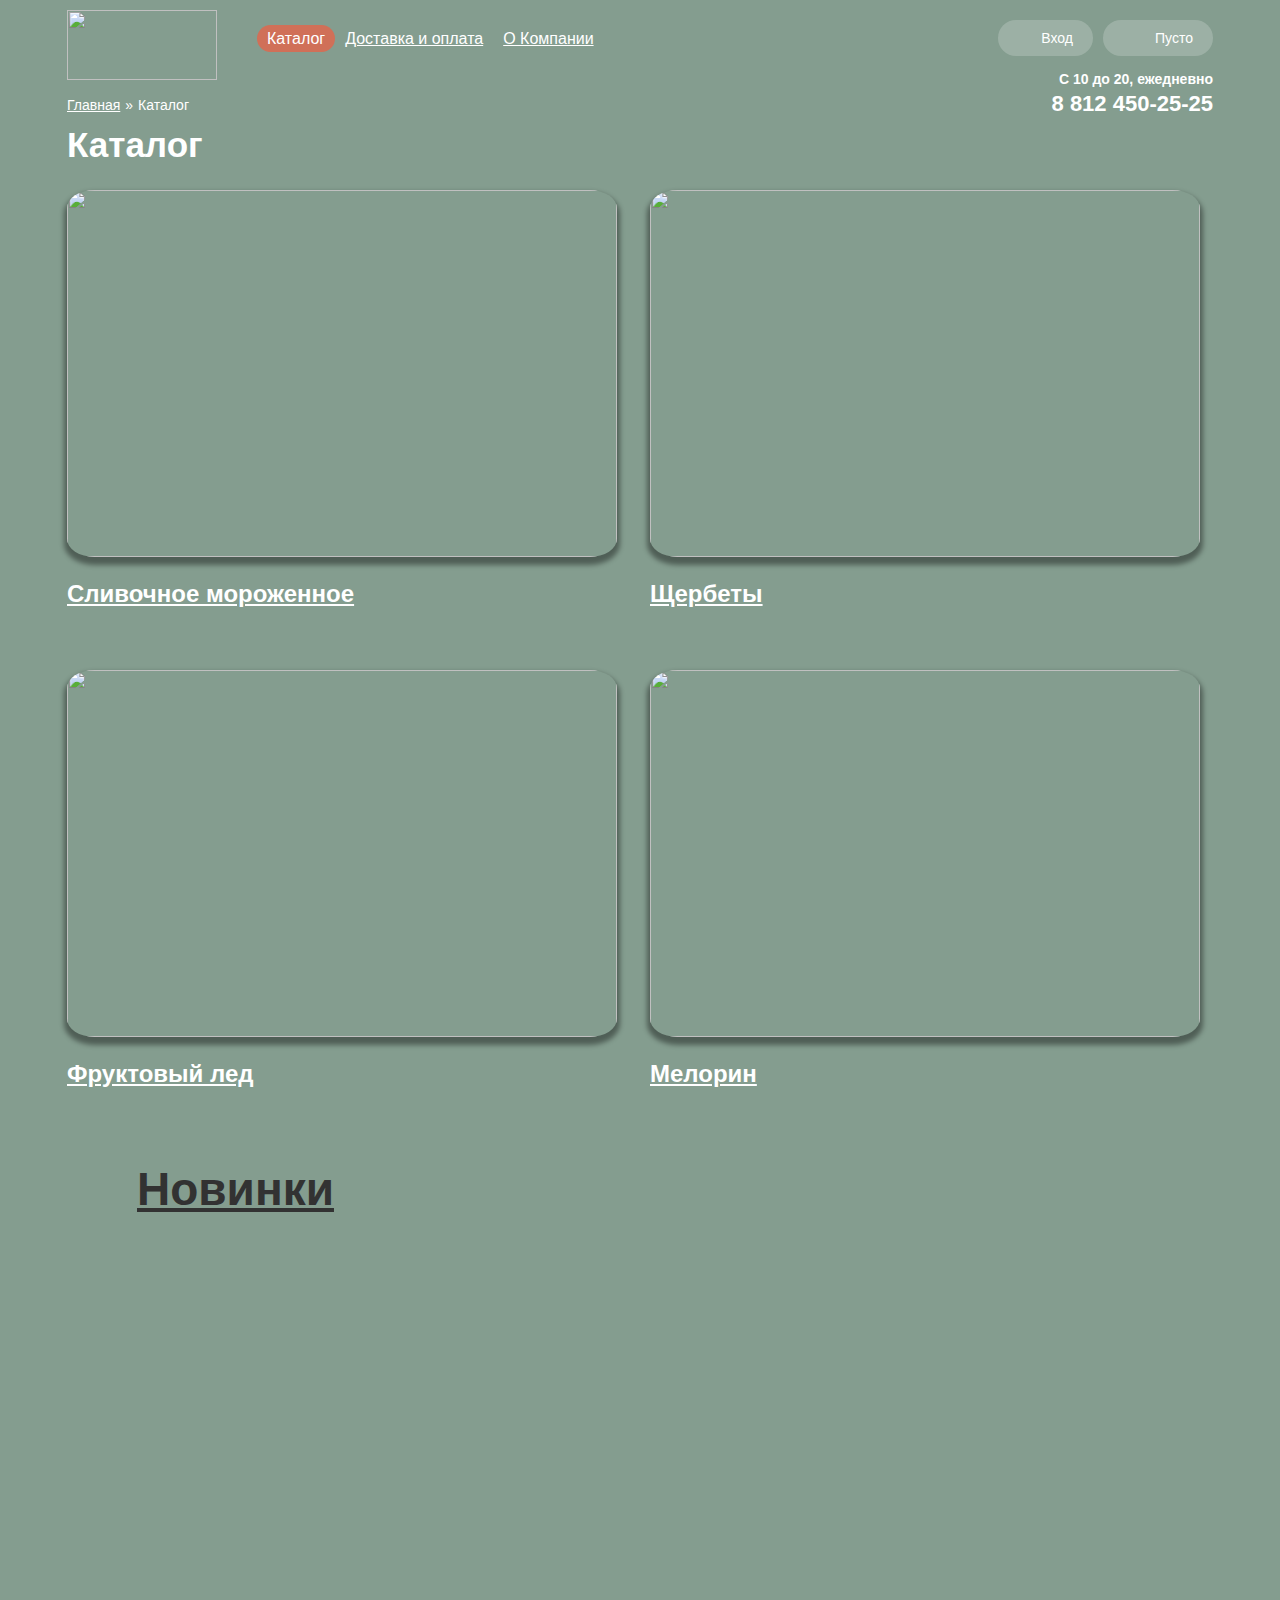
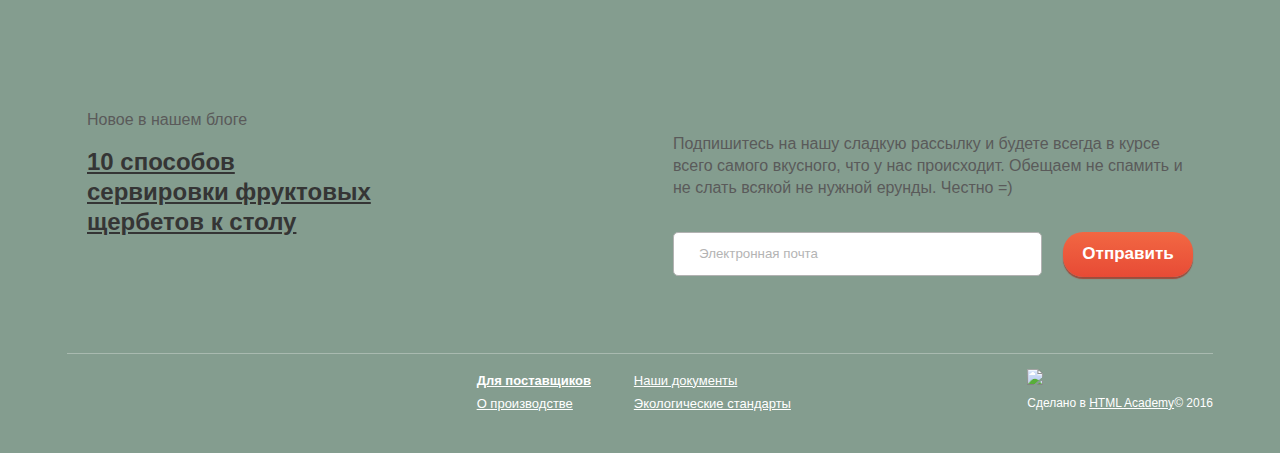
==== catalog.html @ 1eeef54d "Add files via upload" ====
<!DOCTYPE HTML>
<html>
    <head>
        <meta charset="utf-8">
        <title>Gllacy Shop</title>
        <link rel="stylesheet" href="style.css">
    </head>
    <body>
        <header>
            <div class="container">
                <div class="header-menu">
                    <div class="header-logo-and-menu">
                        <img src="img/Logo.png" width="150" height="70" class="logo">
                        <ul class="main-menu">
                            <li class="menu-catalog">
                                <a href="#" class="menu-current">Каталог</a>
                                <ul class="sub-menu">
                                    <li class="news">Новинки</li>
                                    <li><a href="creamy.html">Сливочное</a></li>
                                    <li><a href="#">Щербеты</a></li>
                                    <li><a href="#">Фруктовый лед</a></li>
                                    <li><a href="#">Мелорин</a></li>
                                </ul>
                            </li>
                            <li><a href="#">Доставка и оплата</a></li>
                            <li><a href="#">О Компании</a></li>
                        </ul>
                        <ul class="breadcrumbs">
                            <li><a href="index.html">Главная</a></li>
                            <li>Каталог</li>
                        </ul>
                    </div>
                    <div class="header-user-info">
                        <ul class="user-menu">
                            <li class="search">
                                <form class="search-string hide" action="#" method="get">
                                    <input type="text" placeholder="Что ищем?">
                                </form>
                            </li>
                            <li class="user-authorization"><span class="entrance">Вход</span>
                                <form class="authorization hide" action="#" method="post">
                                    <input type="text" class="authorization-email" placeholder="Электронная почта">
                                    <input type="text" class="password" placeholder="Пароль">
                                    <div class="btn-and-help">
                                        <input type="submit" class="btn user-btn" value="Войти">
                                        <div class="pass-and-reg">
                                            <a href="#">Забыли пароль?</a>
                                            <a href="#">Новая регистрация</a>
                                        </div>
                                    </div>
                                </form>
                            </li>
                            <li class="cart">Пусто</li>
                        </ul>
                        <p>С 10 до 20, ежедневно</p>
                        <p class="header-phone">8 812 450-25-25</p>
                    </div>
                </div>
            </div>
        </header>
        <main class="container">
            <h1 class="page-title">Каталог</h1>
            <section class="catalog-main">
                <ul class="catalog-main-menu">
                    <li class="section-menu">
                        <a href="creamy.html"><img src="img/morogenoe.jpg" width="550"></a>
                        <h2><a href="creamy.html">Сливочное мороженное</a></h2>
                    </li>
                    <li class="section-menu">
                        <img src="img/sherbet.jpg" width="550" >
                        <h2><a href="#">Щербеты</a></h2>
                    </li>
                    <li class="section-menu">
                        <img src="img/fructs-ice.jpg">
                        <h2><a href="#">Фруктовый лед</a></h2>
                    </li>
                    <li class="section-menu">
                        <img src="img/mellorine.jpg">
                        <h2><a href="#">Мелорин</a></h2>
                    </li>
                </ul>
            </section>
            <section class="new-product">
                <h2><a href="#">Новинки</a></h2>
            </section>
            <section class="social">
                <div class="container">
                    <div class="blog">
                        <p>Новое в нашем блоге</p>
                        <a href="#">10 способов сервировки фруктовых щербетов к столу</a>
                    </div>
                    <div class="email">
                        <form class="subscription" action="#" method="post">
                            <label for="user-email">Подпишитесь на нашу сладкую рассылку и будете всегда в курсе всего самого вкусного, что у нас происходит. Обещаем не спамить и не слать всякой не нужной ерунды. Честно =)</label>
                            <div class="btn-and-email">
                                <input type="text" name="email" id="user-email" placeholder="Электронная почта">
                                <input type="submit" class="btn" value="Отправить">
                            </div>
                        </form>
                    </div>
                </div>
            </section>
        </main>
        <footer class="footer-catalog-page">
            <div class="container">
                <div class="footer-social">
                    <a href="#" class="twitter-btn btn">twitter</a>
                    <a href="#" class="insta-btn btn">instagram</a>
                    <a href="#" class="facebook-btn btn">facebook</a>
                    <a href="#" class="vk-btn btn">vk</a>
                </div>
                <div class="footer-menu">
                    <ul class="footer-menu-list">
                        <li><a href="#">Для поставщиков</a></li>
                        <li><a href="#">Наши документы</a></li>
                        <li><a href="#">О производстве</a></li>
                        <li><a href="#">Экологические стандарты</a></li>
                    </ul>
                </div>
                <div class="footer-copyright">
                    <div class="logo">
                        <img src="img/Лого.png">
                    </div>
                    <p>Сделано в <a href="#">HTML Academy</a>&copy; 2016</p>
                </div>
            </div>
        </footer>
        <script src="script.js"></script>
    </body>
</html>
---- style.css ----
@font-face {
    font-family:"Roboto" ;
    font-style: normal;
    src: url(/fonts/Roboto-Medium.ttf);
}
@font-face {
    font-family:"Roboto";
    font-weight: bold;
    src: url(/fonts/Roboto-Bold.ttf);
}
body {
    margin: 0;
    padding: 0;
    font-family: "Roboto", sans-serif;
    font-size: 16px;
    line-height: 22px;
    background-color:#849d8f;
    
    max-width: 1920px;
    color: white;
    box-sizing: content-box;
}
.container {
    width: 1146px;
    margin: 0 auto;
}
.breadcrumbs {
    grid-area: breadcrumbs;
    margin: 0;
    display: flex;
    list-style: none;
    align-self: center;
    padding: 0;
}
.breadcrumbs li {
    margin-right: 5px;
    font-size: 14px;
}
.breadcrumbs li a {
    color: white;
}
.breadcrumbs li:not(:last-child)::after {
    content: "»‎";
    text-decoration: none;
    margin-left: 5px;
}
.btn {
    display: inline-block;
    padding: 10px 20px;
    font-size: 18px;
    font-weight: bold;
    text-align: center;
    text-decoration: none;
    color: white;
    background: linear-gradient(1deg, #e74a35, #f26843);
    border: none;
    border-radius: 20px;
    box-shadow: 0 2px 1px 0 #ac110094;
}
.btn:hover {
    background: #f07963 ;
}
.btn:active {
    background: linear-gradient(180deg, #e74a35, #f26843);
    box-shadow: 0 -2px 1px 0 #ac110094;
}
.footer-menu-list a:hover,
.footer-menu-list a:active,
.breadcrumbs li a:hover,
.breadcrumbs li a:active {
    color: #ffbc9e;
}
.promo-main {
    background-image: url("img/banner.png");
    background-repeat: no-repeat;
    background-position: top center;
}
.background-gradient {
    position: absolute;
    top: 40px;
    left: 214px;
    width: 700px;
    height: 700px;
    border-radius: 50%;
    background-color: #cbf1dd;
    filter:blur(180px);
    z-index: -50;
}
header .container {
    position: relative;
    
}
.header-menu {
    margin: 0;
    display: grid;
    grid-template-columns: 1fr 1fr;
    justify-content: space-between;
}
.header-logo-and-menu {
    display: grid;
    grid-template-columns: 150px 1fr;
    grid-template-rows: 1fr 50px;
    grid-template-areas: "logo main-menu"
                         "breadcrumbs breadcrumbs";
}
.logo {
    grid-area: logo;
    margin-right: 15px;
    margin-top: 10px;
}
.main-menu {
    grid-area: main-menu;
    margin: 0;
    margin-top: 30px;
    display: flex;
    list-style: none;
    line-height: 18px;
}

.main-menu li a {
    color: white;
    padding: 5px 10px;
}
.sub-menu {
    display: none;
    position: absolute;
    color: #343434;
    font-size: 14px;
    width: 145px;
    height: 171px;
    margin-top: 15px;
    padding: 0;
    list-style: none;
    background-color: white;
    border-radius: 5%;
    box-shadow: 0 10px 10px 5px rgba(0, 0, 0, 0.4);
    z-index: 2;
}
.sub-menu li {
    margin: 0;
    padding-bottom: 5px;
    padding-top: 10px;
    padding-left: 20px;
}
.sub-menu li:last-child {
    border-bottom-left-radius: 10px;
    border-bottom-right-radius: 10px;
}
.sub-menu li:hover{
    background-color: #fbded7;
}
.main-menu .sub-menu .sub-menu-current,
.main-menu .sub-menu .sub-menu-current:hover,
.main-menu .sub-menu .sub-menu-current:active {
    background-color:#d07058;
}

.sub-menu .news:hover {
    background-color:transparent;
}
.sub-menu .news {
    margin: 0;
    font-weight: bold;
    padding-bottom: 10px;
    border-bottom: 1px solid #32323238;
}
.menu-catalog {
    position: relative;
}
.menu-catalog:hover > .sub-menu {
    display: block;
}
.main-menu li:hover a{
    color: #323232;
    background-color: white;
    text-decoration: none;
    border-radius: 20px;
}
.main-menu li:active > a {
    box-shadow: inset 0 1px 2px 1px #696969;
}
.menu-catalog .sub-menu li a {
    padding: 0;
}
.menu-catalog .sub-menu li:hover a {
    background-color: transparent;
    padding: 0;
}

.main-menu .sub-menu li:active a {
    box-shadow: none;
}
.main-menu .sub-menu li:active {
    background-color: #f6b5a5;
}
.menu-current,
.main-menu li:hover .menu-current {
    color: white;
    background-color: #d07058;
    text-decoration: none;
    border-radius: 20px;
}
.menu-catalog .sub-menu .sub-menu-current a,
.menu-catalog .sub-menu .sub-menu-current a:hover,
.menu-catalog .sub-menu .sub-menu-current a:active {
    color: white;
    background-color:transparent;
}
.header-user-info {
    font-size: 14px;
    line-height: 16px;
}
.user-menu {
    margin: 0;
    padding: 0;
    margin-top: 20px;
    margin-bottom: 15px;
    display: flex;
    list-style: none;
    justify-content: right;
    
}
.user-authorization {
    position: relative;
}
.authorization {
    display: flex;
    flex-direction: column;
    justify-content: space-between;
    position: absolute;
    right: 0;
    top: 40px;
    padding: 20px 15px;
    background-color: #f8f7f4;
    box-shadow: 0 10px 10px 5px rgba(0, 0, 0, 0.4);
    width: 235px;
    height: 145px;
    border-radius: 5px;
    z-index: 2;
}
.authorization input[type="text"] {
    font-size: 14px;
    width: 221px;
    height: 36px;
    padding: 0;
    border: 1px solid #b2b2b2;
    border-radius: 5px;
    padding-left: 15px;
}

.authorization input[type="text"]:hover {
    border: 2px solid #b2b2b2;
}
.authorization input[type="text"]:focus{
    border: 2px solid #2e88e4;
    outline: 0;
}

.btn-and-help .pass-and-reg a {
    color: #333333;
    font-size: 13px;
    text-decoration: underline;
}
.btn-and-help {
    display: flex;
    justify-content: space-between;
}
.pass-and-reg {
    display: flex;
    flex-direction: column;
    justify-content: space-evenly;
}
.pass-and-reg a:hover {
    color: #ec593c;
}
.pass-and-reg a:active {
    color: #ec593c;
}
.entrance {
    display: inline-block;
    padding-top: 10px;
    padding-bottom: 10px;
    padding-right: 20px;
    width: 75px;
    margin-left: 10px;
    text-align: end;
    vertical-align: middle;
    background-color: rgba(255, 255, 255, 0.2);
    background-image: url("img/Вход.png");
    background-repeat: no-repeat;
    background-position: left 15px top 7px;
    border-radius: 20px;
}
.entrance:hover {
    color: #323232;
    background-color: rgb(255, 255, 255);
    background-image: url("img/Вход\ copy.png");
}
.cart {
    width: 90px;
    padding-top: 10px;
    padding-right: 20px;
    text-align: end;
    margin-left: 10px;
    background-color: rgba(255, 255, 255, 0.2);
    background-image: url("img/Корзина.png");
    background-repeat: no-repeat;
    background-position: left 15px top 7px;
    border-radius: 20px;
}

.user-menu a {
    text-decoration: none;
    color: white;
    
}
.search {
    position: relative;
    font-size: 0;
    width: 35px;
    height: 35px;
    background-image: url("img/Лупа.png");
    background-repeat: no-repeat;
}
.search:hover {
    background-image: url("img/Лупа-dark.png");
}

.search-string {
    position: absolute;
    right: 0;
    top: 40px;
    padding: 15px;
    margin: 0;
    width: 245px;
    height: 40px;
    background-color: #f8f7f4;
    box-shadow: 0 10px 10px 5px rgba(0, 0, 0, 0.4);
    border-radius: 5px;
}
.search-string input[type="text"] {
    font-size: 14px;
    border: 1px solid #b2b2b2;
    border-radius: 5px;
    width: 239px;
    height: 36px;
}
.search-string input[type="text"]:hover {
    border: 2px solid #b2b2b2;
}
.search-string input[type="text"]:focus {
    border: 2px solid #2e88e4;
    outline: 0;
}
.header-user-info p {
    margin: 0;
    margin-bottom: 5px;
    font-weight: bold;
    text-align: end;
}
.header-phone {
    font-size: 22px;
    line-height: 24px;
    margin: 0;
}
.promo-banner {
    margin-top: 275px;
    font-size: 60px;
    line-height: 60px;
    font-weight: bold;
    text-align: center;
}
.slider .promo-btn {
    padding: 20px 15px;
    font-size: 32px;
    width: 250px;
    height: 25px;
    margin: auto;
    border-radius: 50px;
    vertical-align: middle;
}
/* .slider {

} */
.slider-list {
    margin: 0;
    padding: 0;
    display: flex;
    flex-direction: column;
}
.slider-controls label {
    display: inline-block;
    width: 17px;
    height: 17px;
    margin-right: 8px;
    vertical-align: top;
    background-color: transparent;
    border: 2px solid #ffffff;
    border-radius: 50%;
    cursor: pointer;
}
.slider-controls {
    position: absolute;
    font-size: 0;
    bottom: 20px;
    left: 0;
    z-index: 20;
}
.slide {
    display: none;
}
#product-1:checked ~ .promo-main #slide1,
#product-2:checked ~ .promo-main #slide2,
#product-3:checked ~ .promo-main #slide3 {
    display: flex;
}
#product-1:checked ~ .promo-main label[for="product-1"],
#product-2:checked ~ .promo-main label[for="product-2"],
#product-3:checked ~ .promo-main label[for="product-3"] {
    background-color: white;
}
.visually-hidden {
    position: absolute;
    width: 1px;
    height: 1px;
    clip: rect(0,0,0,0);
}
.promotions {
    margin-top: 40px;
    margin-bottom: 40px;
}
.promotions .container {
    display: flex;
    justify-content: space-between;
}
.promo-block {
    position: relative;
}
.promo-block h2 {
    margin: 20px;
    margin-bottom: 30px;
    font-size: 35px;
}
.promo-block p {
    margin: 20px;
    font-size: 18px;
}
.promo-block a {
    font-size: 18px;
    right: 20px;
    bottom: 20px;
    position: absolute;
}
.page-title {
    margin: 0;
    margin-bottom: 30px;
    font-size: 35px;
    line-height: 30px;
}
.raspberries {
    width: 560px;
    height: 230px;
    background-image: url(img/Малиновый\ фон.png);
    background-repeat: no-repeat;
}
.chocolate {
    width: 560px;
    height: 230px;
    background-image: url(img/Шоколадный\ фон.png);
    background-repeat: no-repeat;
}


.catalog {
    margin-bottom: 35px;
}
.catalog-list {
    padding: 0;
    display: grid;
    grid-template-columns: 1fr 1fr 1fr 1fr;
    row-gap: 35px;
    list-style: none;
}
.catalog-list li {
    display: flex;
    flex-direction: column;
    justify-content: space-evenly;
    width: 250px;
    height: 350px;
    padding: 7px 13px 20px 13px;
    margin: 0;
    text-align: center;
}
.price-and-image p {
    margin: 0;
    position: absolute;
    font-size: 32px;
    font-weight: bold;
    bottom: 30px;
    left: 7px;
    text-shadow: 2px 2px 2px rgba(49, 50, 53, 0.5);
}
.catalog-list li a {
    color: white;
    overflow: wrap;
}
.price-and-image {
    position: relative;
    z-index: -1;
}
.price-and-image img {
    width: 239px;
    height: 239px;
}
.catalog-list li:hover {
    background-color: rgba(255, 255, 255, 0.2);
    border-radius: 10px;
    justify-content: space-between;
    transition-duration: 0.5s;
}
.catalog-list li:hover > .btn {
    display: block;
}
.catalog-list li .btn {
    width: 170px;
    display: none;
    margin: 0;
    margin-top: 15px;
    margin-left: 17px;
}
.hit-product {
    position: relative;
}
.hit-product::before {
    content: "";
    position: absolute;
    top:0;
    left: 0;
    width: 61px;
    height: 61px;
    background-image: url("img/ХИТ\ 1.png");
    background-repeat: no-repeat;
}
.features {
    margin-bottom: 40px;
}
.features .container{
    color: #323232;
    padding: 0;
    background-image: url("img/Вафля\ паттерн.png");
    border-radius: 15px;
}
.features-list {
    margin-left: 20px;
    margin-right: 20px;
    display: grid;
    grid-template-columns: 1fr 1fr;
    column-gap: 13px;
    row-gap: 5px;
    padding-bottom: 15px;
}
.features h2 {
    margin: 0;
    margin-bottom: 15px;
    padding-top: 30px;
    padding-left: 20px;
}
.features-list div {
    padding-left: 20px;
    display: flex;
}
.features-list div p {
    margin-left: 10px;
}
.social .container {
    display: flex;
    justify-content: space-between;
}
.blog {
    margin: 0;
    padding-left: 20px;
    width: 560px;
    height: 220px;
    background-image: url("img/Клубничный\ фон.png");
    background-repeat: no-repeat;
}
.blog p {
    color: #5a5a5a;
}
.blog a {
    display: inline-block;
    width: 286px;
    color: #353535;
    font-size: 24px;
    font-weight: bold;
    line-height: 30px;
}
.blog a:hover {
    color:#ec593c;
}
.blog a:active {
    color:#ec593c; 
}
.email {
    color: #5a5a5a;
    width: 560px;
    height: 220px;
    background-image: url("img/Подложка.png");
    background-repeat: no-repeat;
}
.subscription {
    margin: 40px 20px;
}
.social {
    margin-bottom: 40px;
}
.btn-and-email {
    display: flex;
    justify-content: space-between;
    margin-top: 33px;
    height: 45px;
}
.subscription input[type="text"] {
    padding-left: 15px;
    margin-right: 10px;
    width: 350px;
    height: 40px;
    border: 1px solid #b2b2b2;
    border-radius: 5px;
}
input::placeholder {
    padding: 15px 10px;
    color: #b4b4b4;
}
.subscription input[type="text"]:hover {
    border: 2px solid #b2b2b2;
}
.subscription input[type="text"]:focus {
    border: 2px solid #2e88e4;
    outline: 0;
}
.subscription input[type="submit"] {
    font-size: 17px;
    width: 130px;
    padding: 0;
    padding-top: 10px;
    padding-bottom: 10px;
}
.map {
    margin-bottom: 20px;
}
.map .container{
    position: relative;
}
.adress {
    top: 65px;
    right:0;
    position: absolute;
    padding-top: 30px;
    padding-left: 25px;
    width:260px;
    height: 285px;
    display: block;
    background-color: white;
    border-radius: 15px;
    color: #343434;
    font-size: 14px;
}
.adress p {
    margin: 0;
    width: 225px;
}
.adress .adress-shop {
    margin: 0;
    margin-top: 5px;
    margin-bottom: 20px;
    font-size: 18px;
    font-weight: bold;
    line-height: 24px;
}
.adress .phone {
    margin-top: 5px;
    margin-bottom: 5px;
    font-size: 18px;
    font-weight: bold;
    line-height: 24px;
}
.form-btn {
    margin: 0;
    margin-top: 25px;
    margin-bottom: 30px;
    font-size: 17px;
    border: none;
}
.pagination-list {
    display: flex;
    justify-content: end;
    list-style: none;
}
.pagination-list::before {
    content: "";
    margin-top: 7px;
    margin-right: 10px;
    width: 9px;
    height: 14px;
    background-image: url("img/_стрелка.png");
}
.pagination-list::after {
    content: "";
    margin-top: 7px;
    margin-left: 10px;
    width: 9px;
    height: 14px;
    background-image: url("img/_стрелка-право.png");
}
.pagination-list li {
    padding: 3px 10px;
    margin-right: 3px;
}
.pagination-list li:hover {
    background-color: rgba(255, 255, 255, 0.2);
    border-radius: 50%;
}
.active-page,
.pagination-list .active-page:hover {
    color: #323232;
    background-color: white;
    border-radius: 50%;
}

footer {
    height: 100px;
}
footer .container {
    display: flex;
    justify-content: space-between;
}
.twitter-btn {
    font-size: 0;
    background-image: url("img/Твитер.png");
    background-repeat: no-repeat;
    background-color: transparent;
    box-shadow: none;
}
.twitter-btn:hover {
    background-image: url("img/Твитер2.png");
    background-repeat: no-repeat;
    background-color: transparent;
}
.twitter-btn:active {
    background-image: url("img/Твитер3.png");
    background-repeat: no-repeat;
    background-color: transparent;
    box-shadow: none;
}
.insta-btn {
    font-size: 0;
    background-image: url("img/Инста.png");
    background-repeat: no-repeat;
    background-color: transparent;
    box-shadow: none;
}
.insta-btn:hover {
    font-size: 0;
    background-image: url("img/Инста2.png");
    background-repeat: no-repeat;
    background-color: transparent;
    box-shadow: none;
}
.insta-btn:active {
    font-size: 0;
    background-image: url("img/Инста3.png");
    background-repeat: no-repeat;
    background-color: transparent;
    box-shadow: none;
}
.facebook-btn {
    font-size: 0;
    background-image: url("img/ФБ.png");
    background-repeat: no-repeat;
    background-color: transparent;
    box-shadow: none;
}
.facebook-btn:hover {
    font-size: 0;
    background-image: url("img/ФБ2.png");
    background-repeat: no-repeat;
    background-color: transparent;
    box-shadow: none;
}
.facebook-btn:active {
    font-size: 0;
    background-image: url("img/ФБ3.png");
    background-repeat: no-repeat;
    background-color: transparent;
    box-shadow: none;
}
.vk-btn {
    font-size: 0;
    background-image: url("img/ВК.png");
    background-repeat: no-repeat;
    background-color: transparent;
    box-shadow: none;
}
.vk-btn:hover {
    font-size: 0;
    background-image: url("img/ВК2.png");
    background-repeat: no-repeat;
    background-color: transparent;
    box-shadow: none;
}
.vk-btn:active {
    font-size: 0;
    background-image: url("img/ВК3.png");
    background-repeat: no-repeat;
    background-color: transparent;
    box-shadow: none;
}
.footer-catalog-page .container {
    border-top: 1px solid rgba(255, 255, 255, 0.3);
}
.footer-catalog-page .footer-copyright {
    margin-top: 5px;
}
.footer-social {
    margin-top: 20px;
}
.footer-menu-list {
    margin: 0;
    padding: 0;
    padding-top: 15px;
    position: relative;
    display: grid;
    grid-template-columns: 1fr 1fr;
    list-style: none;
}
.footer-menu-list a {
    font-size: 13px;
    color: white;
}

.footer-menu-list li:first-child::before {
    content: "";
    width: 20px;
    height: 15px;
    position: absolute;
    left: -20px;
    top: 20px;
    background-image: url("img/Сердце.png");
    background-repeat: no-repeat;
}
.footer-menu-list li:first-child {
    font-weight: bold;
}
.footer-copyright {
    margin: 0;
    font-size: 12px;
}
.footer-copyright a {
    color: white;
}
.footer-copyright a:hover {
    color: #ffbc9e;
}
.footer-copyright a:active {
    color: #ffbc9e;
}
.footer-copyright p {
    margin: 0;
}
.hide {
    display: none;
}
.filters {
    margin-bottom: 40px;
}
.filter {
    display: grid;
    grid-template-columns: 193px 219px 262px 143px;
    grid-template-rows: 60px 60px;
    grid-template-areas: "sort price fat fat"
                         "filling filling filling button";
    gap: 15px;
}
.filter-sorting {
    padding: 0;
    grid-area: sort;
    display: flex;
    flex-direction: column;
    justify-content: space-between;
}
.filter-sorting select {
    font-family: inherit;
}
.filter-sorting select:hover {
    color: #323232;
}
.filter-sorting select:focus {
    outline: 0;
}
.filter-sorting select option {
    color: #323232;
    outline: 0;
    background-color: rgba(255, 255, 255, 0.2);
    border-radius: 20px;
    border: none;
}
.filter-sorting label {
    font-size: 14px;
    padding: 0;
    padding-left: 17px;
}
.filter-sorting select {
    width: 193px;
    color: white;
    padding: 9px 15px;
    background-color: rgba(255, 255, 255, 0.2);
    border-radius: 20px;
    border: none;
}
.filter-price {
    grid-area: price;
}
.filter-price label {
    font-size: 14px;
}
.filter-price input:in-range {
    width: 189px;
    -webkit-appearance: none;
    -moz-appearance: none;
    appearance: none;
    padding: 15px 15px;
    background-color: rgba(255, 255, 255, 0.2);
    border-radius: 20px;
    border: none; 
}
.filter-price input:in-range::-webkit-slider-runnable-track {
    height: 4px;
    background-color: rgba(255, 255, 255, 0.5);
}
.filter-price input[type=range]::-webkit-slider-thumb {
    margin-top: -8px;
    -webkit-appearance: none;
    width: 20px;
    height: 22px;
    background-image: url("img/filter-button.png");
    background-repeat: no-repeat;
    cursor: pointer;
}
.filter-price input[type=range]::-moz-range-track {
    height: 4px;
    background-color: rgba(255, 255, 255, 0.5);
}
.filter-price input[type=range]::-ms-thumb {
    margin-top: -8px;
    /* -webkit-appearance: none; */
    width: 20px;
    height: 22px;
    background-image: url("img/filter-button.png");
    background-repeat: no-repeat;
    cursor: pointer;
}
.filter-fat-content {
    grid-area: fat;
    display: flex;
    flex-direction: column;
    justify-content: space-between;
}
.filter-fat-content p,
.filter-filling p {
    margin: 0;
    font-size: 14px;
}
.fat-content {
    margin: 0;
    display: flex;
    justify-content: space-evenly;
    list-style: none;
    padding: 6px 9px;
    background-color: rgba(255, 255, 255, 0.2);
    border-radius: 20px;
    border: none;
}
.fat-content li input[type="radio"] {
    opacity: 0;
}
.fat-content li label {
    position: relative;
}
.fat-content li label::before {
    content: "";
    position: absolute;
    display: inline-block;
    top: -2px;
    left: -30px;
    width: 16px;
    height: 16px;
    border: 4px solid rgba(255, 255, 255, 0.8);
    border-radius: 50%;
}

.fat-content li input[type=radio]:checked + label::after {
    position: absolute;
    content: "";
    left: -22px;
    top: 6px;
    display: inline-block;
    width: 8px;
    height: 8px;
    background-color: rgba(255, 255, 255, 0.8);
    border-radius: 50%;
} 
.fat-content li label:hover::before {
    border: 4px solid rgb(255, 255, 255);
}
.fat-content li input[type=radio]:checked + label:hover::after {
    background-color: rgb(255, 255, 255);
}
.fat-content li input[type=radio]:disabled + label::before {
    border: 4px solid rgba(255, 255, 255, 0.4);
}
.fat-content li input[type=radio]:checked:disabled + label::after {
    background-color: rgba(255, 255, 255, 0.4);
}
.filling {
    display: flex;
    justify-content: space-around;
    padding: 7px 15px;
    margin: 0;
    list-style: none;
    background-color: rgba(255, 255, 255, 0.2);
    border-radius: 20px;
    border: none;
}
.filling li input[type="checkbox"] {
    opacity: 0;
}
.filling li label {
    position: relative;
}
.filling li label::before {
    position: absolute;
    display: inline-block;
    content: "";
    left: -30px;
    top: 0;
    width: 24px;
    height: 20px;
    background-image: url("img/checkbox-off.png");
    background-repeat: no-repeat;
}

.filling li label:hover::before{
    background-image: url("img/checkbox-off-2.png");
    background-repeat: no-repeat;
}
.filling li input[type="checkbox"]:checked + label::before {
    background-image: url("img/checkbox-on.png");
    background-repeat: no-repeat;
}
.filling li input[type="checkbox"]:checked + label:hover::before {
    background-image: url("img/checkbox-on-2.png");
    background-repeat: no-repeat;
}
.filling li input[type=checkbox]:disabled + label::before {
    background-image: url("img/checkbox-off-3.png");
    background-repeat: no-repeat;
}
.filling li input[type=checkbox]:checked:disabled + label::before {
    background-image: url("img/checkbox-on-3.png");
    background-repeat: no-repeat;
}
.filter-filling {
    grid-area: filling;
    display: flex;
    flex-direction: column;
    justify-content: space-between;
}
.form-button {
    grid-area: button;
    align-self: end;
}
.form-button input {
    font-family: "Roboto", sans-serif;
    color: white;
    font-size: 16px;
    background-color: rgba(255, 255, 255, 0.2);
    border: 2px solid white;
    border-radius: 20px;
    padding: 7px 28px;
}
.form-button input:hover {
    font-family: "Roboto", sans-serif;
    color: #323232;
    background-color:white;
}
.form-button input:active {
    box-shadow: inset 0 1px 2px 1px #696969;
    background-color:white;
    border: none;
    padding: 9px 30px;
}
.catalog-main-menu {
    padding: 0;
    margin: 0;
    display: grid;
    grid-template-columns: 1fr 1fr;
    list-style: none;
    column-gap: 20px;
    row-gap: 45px;
}
.section-menu img {
    width: 550px;
    height: 367px;
    border-radius: 5%;
    box-shadow: 0 5px 5px 3px rgba(0, 0, 0, 0.4);
}
.section-menu a {
    color: white;
}
.new-product {
    height: 520px;
    background-image: url("img/news-ice.jpg");
    background-repeat: no-repeat;
    border-radius: 10px;
    margin-bottom: 30px;
}
.new-product h2,
.new-product h2 a {
    color: #323232;
    padding: 35px;
    padding-bottom: 0;
    font-size: 46px;
}
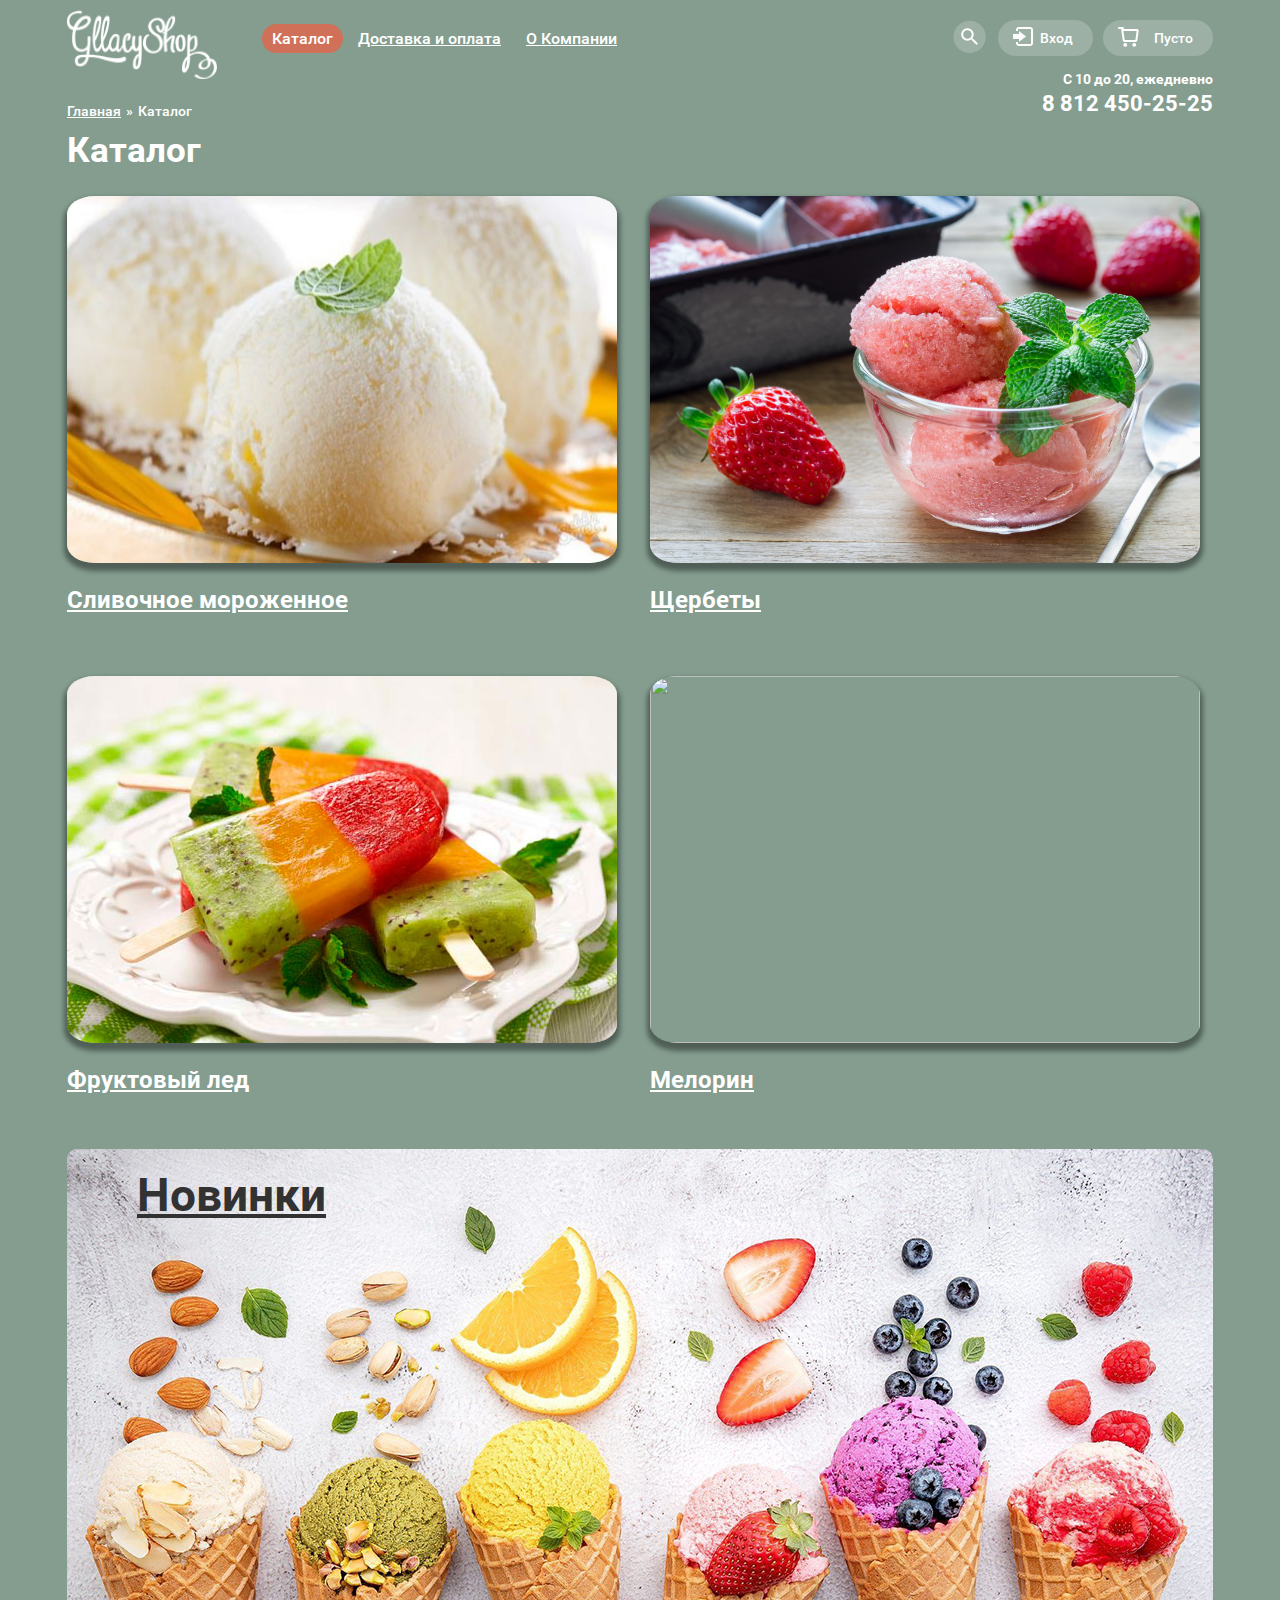
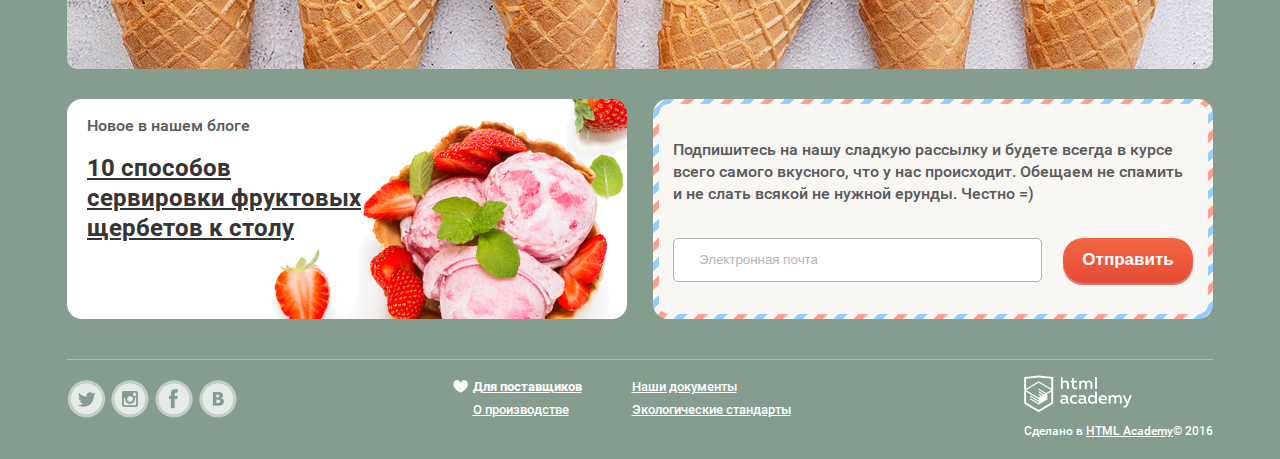
==== commit 9e3e04a1: "Правки центровки и ссылки на лого" ====
--- a/catalog.html
+++ b/catalog.html
@@ -10,7 +10,7 @@
             <div class="container">
                 <div class="header-menu">
                     <div class="header-logo-and-menu">
-                        <img src="img/Logo.png" width="150" height="70" class="logo">
+                        <a href="index.html"><img src="img/Logo.png" width="150" height="70" class="logo"></a>
                         <ul class="main-menu">
                             <li class="menu-catalog">
                                 <a href="#" class="menu-current">Каталог</a>
--- a/style.css
+++ b/style.css
@@ -1,21 +1,21 @@
 @font-face {
     font-family:"Roboto" ;
     font-style: normal;
-    src: url(/fonts/Roboto-Medium.ttf);
+    src: url("fonts/Roboto-Medium.ttf");
 }
 @font-face {
     font-family:"Roboto";
     font-weight: bold;
-    src: url(/fonts/Roboto-Bold.ttf);
+    src: url("fonts/Roboto-Bold.ttf");
 }
 body {
-    margin: 0;
+    margin: 0 auto;
     padding: 0;
     font-family: "Roboto", sans-serif;
     font-size: 16px;
     line-height: 22px;
     background-color:#849d8f;
-    
+    font-style: normal;
     max-width: 1920px;
     color: white;
     box-sizing: content-box;
@@ -116,7 +116,9 @@
     list-style: none;
     line-height: 18px;
 }
-
+.main-menu li {
+    margin-left: 5px;
+}
 .main-menu li a {
     color: white;
     padding: 5px 10px;
@@ -222,6 +224,7 @@
 }
 .user-authorization {
     position: relative;
+    cursor: pointer;
 }
 .authorization {
     display: flex;
@@ -321,6 +324,7 @@
     height: 35px;
     background-image: url("img/Лупа.png");
     background-repeat: no-repeat;
+    cursor: pointer;
 }
 .search:hover {
     background-image: url("img/Лупа-dark.png");
@@ -379,9 +383,7 @@
     border-radius: 50px;
     vertical-align: middle;
 }
-/* .slider {
-
-} */
+
 .slider-list {
     margin: 0;
     padding: 0;
@@ -490,6 +492,7 @@
     padding: 7px 13px 20px 13px;
     margin: 0;
     text-align: center;
+    cursor: pointer;
 }
 .price-and-image p {
     margin: 0;
@@ -627,6 +630,7 @@
     height: 40px;
     border: 1px solid #b2b2b2;
     border-radius: 5px;
+    cursor: pointer;
 }
 input::placeholder {
     padding: 15px 10px;
@@ -703,7 +707,7 @@
     margin-right: 10px;
     width: 9px;
     height: 14px;
-    background-image: url("img/_стрелка.png");
+    background-image: url("img/page-left.png");
 }
 .pagination-list::after {
     content: "";
@@ -711,11 +715,12 @@
     margin-left: 10px;
     width: 9px;
     height: 14px;
-    background-image: url("img/_стрелка-право.png");
+    background-image: url("img/page-right.png");
 }
 .pagination-list li {
     padding: 3px 10px;
     margin-right: 3px;
+    cursor: pointer;
 }
 .pagination-list li:hover {
     background-color: rgba(255, 255, 255, 0.2);
@@ -891,6 +896,7 @@
 }
 .filter-sorting select {
     font-family: inherit;
+    cursor: pointer;
 }
 .filter-sorting select:hover {
     color: #323232;
@@ -933,6 +939,7 @@
     background-color: rgba(255, 255, 255, 0.2);
     border-radius: 20px;
     border: none; 
+    cursor: pointer;
 }
 .filter-price input:in-range::-webkit-slider-runnable-track {
     height: 4px;
@@ -983,9 +990,11 @@
 }
 .fat-content li input[type="radio"] {
     opacity: 0;
+    cursor: pointer;
 }
 .fat-content li label {
     position: relative;
+    cursor: pointer;
 }
 .fat-content li label::before {
     content: "";
@@ -1034,9 +1043,11 @@
 }
 .filling li input[type="checkbox"] {
     opacity: 0;
+    cursor: pointer;
 }
 .filling li label {
     position: relative;
+    cursor: pointer;
 }
 .filling li label::before {
     position: absolute;
@@ -1088,6 +1099,7 @@
     border: 2px solid white;
     border-radius: 20px;
     padding: 7px 28px;
+    cursor: pointer;
 }
 .form-button input:hover {
     font-family: "Roboto", sans-serif;
